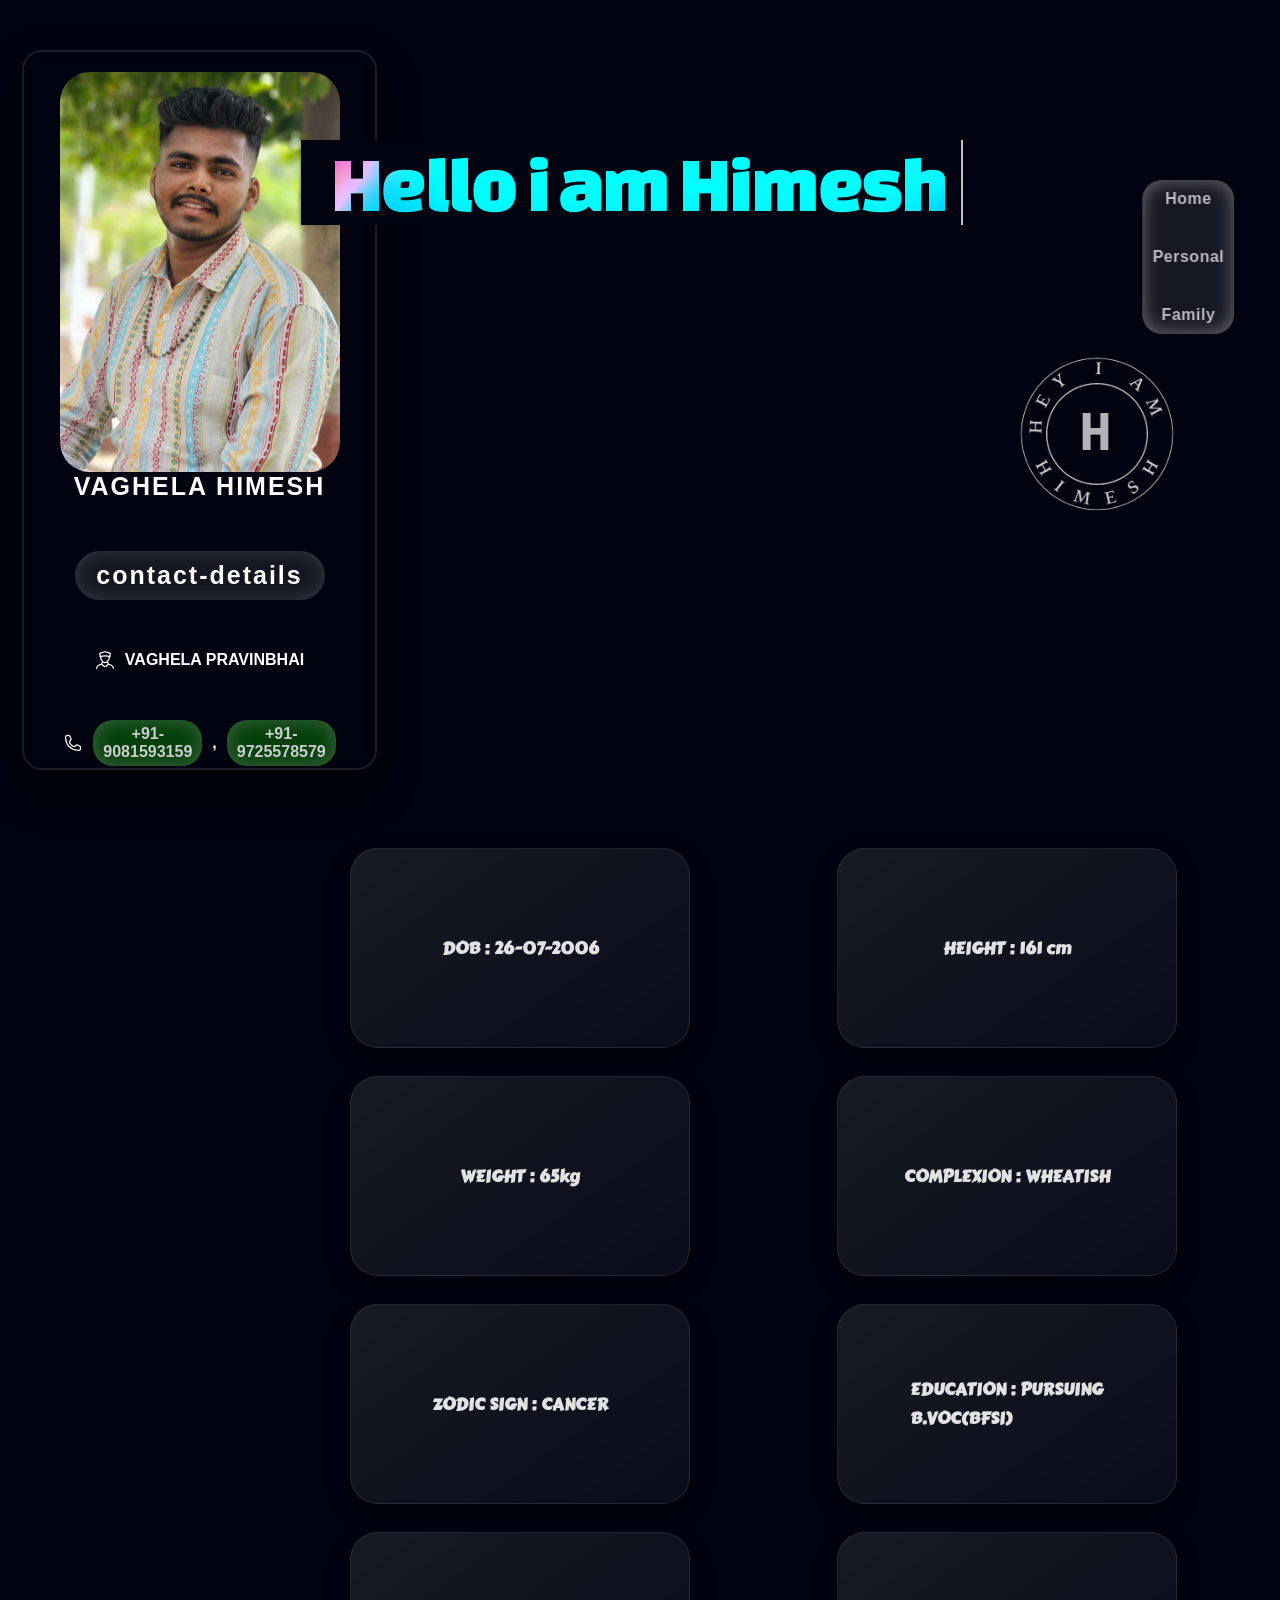
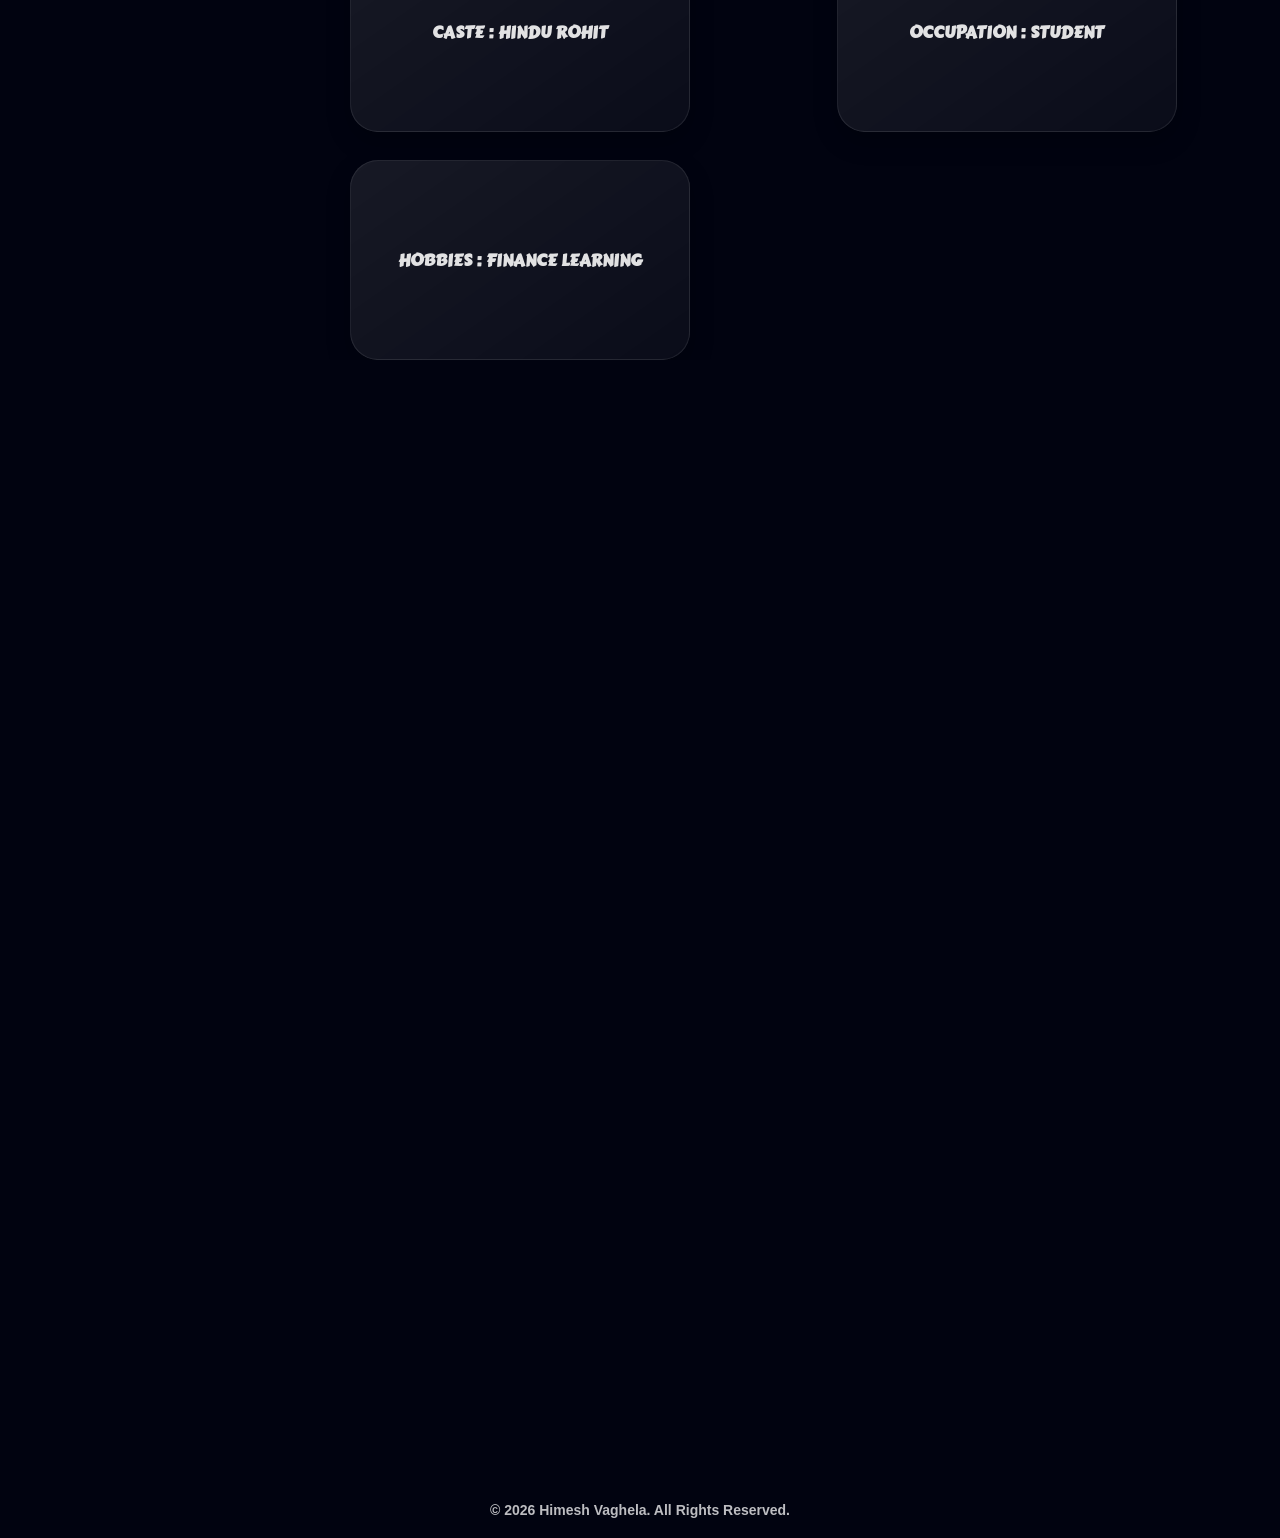
==== index.html @ 4bcf00fd "Page name is changed to index.html" ====
<!DOCTYPE html>
<html lang="en">

<head>
    <!-- Basic SEO -->
    <meta charset="UTF-8" />
    <meta name="viewport" content="width=device-width, initial-scale=1.0" />

    <title>Himesh Vaghela Bio Data | Personal & Family Details</title>

    <meta name="title" content="Himesh Vaghela Bio Data | Personal & Family Details">
    <meta name="description"
        content="Official bio data of Himesh Vaghela including personal details, family information, education, hobbies, contact details, and background information.">
    <meta name="keywords"
        content="Himesh Vaghela, bio data, marriage biodata, personal details, family details, Gujarati biodata, Vadodara, Hindu Rohit">
    <meta name="author" content="Himesh Vaghela">
    <meta name="robots" content="index, follow">

    <!-- Open Graph / Facebook -->
    <meta property="og:type" content="website">
    <meta property="og:title" content="Himesh Vaghela Bio Data">
    <meta property="og:description" content="View the official personal and family bio data of Himesh Vaghela.">
    <meta property="og:image" content="assets/images/Himesh.jpeg">
    <meta property="og:url" content="https://himesh-vaghela-bio-data.netlify.app/">
    <meta property="og:site_name" content="Himesh Bio Data">

    <!-- Twitter SEO -->
    <meta name="twitter:card" content="summary_large_image">
    <meta name="twitter:title" content="Himesh Vaghela Bio Data">
    <meta name="twitter:description"
        content="Personal and family details of Himesh Vaghela including education, hobbies, and contact information.">
    <meta name="twitter:image" content="assets/images/Himesh.jpeg">

    <!-- Canonical URL -->
    <link rel="canonical" href="https://himesh-vaghela-bio-data.netlify.app/">

    <!-- Favicon -->
    <link rel="shortcut icon" href="assets/images/fav.png" type="image/x-icon">

    <!-- CSS -->
    <link rel="stylesheet" href="assets/css/load.css">
    <link rel="stylesheet" href="assets/css/main.css">
    <link rel="stylesheet" href="assets/css/list.css">
    <link rel="stylesheet" href="assets/css/scroll.css">
    <link rel="stylesheet" href="assets/css/text-animation.css">
    <link rel="stylesheet" href="assets/css/responsive.css">

    <!-- Structured Data SEO -->
    <script type="application/ld+json">
    {
      "@context": "https://schema.org",
      "@type": "Person",
      "name": "Himesh Vaghela",
      "image": "assets/images/Himesh.jpeg",
      "birthDate": "2006-07-26",
      "gender": "Male",
      "nationality": "Indian",
      "address": {
        "@type": "PostalAddress",
        "streetAddress": "Navi Nagari, Manjusar",
        "addressLocality": "Savli",
        "addressRegion": "Vadodara",
        "postalCode": "391775",
        "addressCountry": "India"
      },
      "telephone": "+91-9081593159",
      "alumniOf": {
        "@type": "EducationalOrganization",
        "name": "B.VOC (BFSI)"
      },
      "knowsAbout": [
        "Finance Learning"
      ]
    }
    </script>
</head>

<body>
    <!-- loading -->
    <div id="loader">
        <canvas id="coreCanvas"></canvas>
        <div class="boot-label">SYSTEM ONLINE</div>
    </div>

    <video autoplay muted loop id="myVideo">
        <source src="assets/images/background/background.mp4" type="video/mp4">
    </video>

    <!-- sidebar -->
    <button class="sidebar-toggle" onclick="navside()">☰</button>

    <header>
        <nav class="glass-nav">
            <button class="sidebar-toggle left" onclick="navside()">❌</button>
            <div class="page">
                <a href="#home" data-label="home">Home</a>
                <a href="#personal">Personal</a>
                <a href="#family">Family</a>
                <!-- <a href="#photos">Photos</a> -->
            </div>
        </nav>

        <div class="main">
            <div class="img">
                <img src="assets/images/Himesh.jpeg" alt="Himesh Vaghela Profile Photo">
            </div>
            <div class="side-content">
                <h1>VAGHELA HIMESH</h1>
                <h2>contact-details</h2>
                <span><img src="assets/svgs/person.svg" alt="Person icon"> VAGHELA PRAVINBHAI</span>
                <span><img src="assets/svgs/phone.svg" alt="Call icon"> <a class="call"
                        href="tel:+91-9081593159">+91-9081593159</a>, <a class="call"
                        href="tel:+91-9725578579">+91-9725578579</a></span>
                <span><img src="assets/svgs/location.svg" alt="Location icon"> NAVI NAGARI, MANJUSAR,
                    TALUKO SAVLI, DISTRICT
                    VADODRA , 391775</span>


                <p style="margin-bottom: 20px ;">© 2026. All Rights Reserved</p>
            </div>
        </div>
    </header>

    <div class="page-layout">

        <main class="container">
            <section id="home" class="component">
                <h1 class="typewriter-animation cursor title ">Hello i am Himesh
                    <div class="aurora">
                        <div class="aurora__item"></div>
                        <div class="aurora__item"></div>
                        <div class="aurora__item"></div>
                        <div class="aurora__item"></div>
                    </div>
                </h1>
                <div class="brand">
                    <img src="assets/images/I_me_himesh-removebg-preview.png" alt="Himesh Vaghela Image">
                    <span>H</span>
                </div>

            </section>

            <section id="personal" class="component  content active">
                <span>Personal-Detail</span>

                <ul>
                    <li class="dob reveal-item">DOB : 26-07-2006</li>
                    <li class="height reveal-item">HEIGHT : 161 cm</li>
                    <li class="weight reveal-item">WEIGHT : 65kg</li>
                    <li class="complexion reveal-item">COMPLEXION : WHEATISH</li>
                    <li class="zodic reveal-item">ZODIC SIGN : CANCER</li>
                    <li class="edu reveal-item">EDUCATION : PURSUING <br> B.VOC(BFSI)</li>
                    <li class="caste reveal-item">CASTE : HINDU ROHIT</li>
                    <li class="occupation reveal-item">OCCUPATION : STUDENT</li>
                    <li class="hobbies reveal-item">HOBBIES : FINANCE LEARNING</li>
                </ul>
            </section>

            <section id="family" class="component content active">
                <span>Family-Detail</span>

                <ul>
                    <li class="f-name reveal-item">FATHER-NAME : VAGHELA <br> PRAVINBHAI SHANTILAL</li>
                    <li class="f-occ reveal-item">FATHER'S-OCCUPATION : LOGISTIC <br> ASSOCIATE OF SAFEXPRESS PVT LTD.
                    </li>
                    <li class="f-v reveal-item">FATHER'S VILLAGE : MANJUSAR</li>
                    <li class="f-m-h reveal-item">FATHER'S MATERNAL HOME : SAMA</li>
                    <li class="m-name reveal-item">MOTHER NAME : LT. HETALBEN </li>
                    <li class="m-v reveal-item">MOTHER'S VILLAGE : GORVA</li>
                    <li class="m-m-h reveal-item">MOTHER'S MATERNAL <br> HOME : GANDHARA</li>
                    <li class="s reveal-item">SIBLINGS : 1 BROTHER</li>
                </ul>
            </section>

        </main>

    </div>

    <footer>
        <p>© 2026 Himesh Vaghela. All Rights Reserved.</p>
    </footer>

    <script src="assets/js/main.js"></script>
    <script src="assets/js/load.js"></script>
    <script src="assets/js/scroll-animations.js"></script>
    <script src="assets/js/sidebar.js"></script>

</body>

</html>
---- assets/css/load.css ----
#loader {
    position: fixed;
    inset: 0;
    background: #010310;
    z-index: 99999;
    display: flex;
    align-items: center;
    justify-content: center;
    flex-direction: column;
}

#coreCanvas {
    width: 320px;
    height: 320px;
}

.boot-label {
    margin-top: 24px;
    font-size: 12px;
    letter-spacing: 4px;
    color: #cbd5f5;
    opacity: 0;
    transition: opacity 1s ease;
}
---- assets/css/main.css ----
@import url('https://fonts.googleapis.com/css2?family=Carter+One&display=swap');
@import url('https://fonts.googleapis.com/css2?family=Carter+One&family=Changa+One:ital@0;1&display=swap');

* {
    margin: 0;
    padding: 0;
    box-sizing: border-box;
    font-weight: 600;
}

::-webkit-scrollbar{
    display: none;
}

html {
    scroll-behavior: smooth;
    scroll-padding-top: 70px;
}

body {
    font-family: Arial, Helvetica, sans-serif;
    background: #010310;
    /* color: #7d9441; */
    color: #ffffff;
}

#myVideo {
    position: fixed;
    right: 0;
    bottom: 0;
    min-width: 100%;
    min-height: 100%;
    opacity: 0.3;
}



/* sidebar */

.sidebar-toggle {
    display: none;
}

/* MAIN GRID */
.page-layout {
    display: grid;
    grid-template-columns: 434px 1025px 187px;
    justify-content: center;
    /* horizontally center whole grid */
    min-height: 100vh;
}

/* LEFT NAV (FIXED) */

.glass-nav {
    /* width: 100%; */
    /* height: 250px; */
    position: fixed;
    top: 20%;
    right: 0%;
    transform: translateX(-50%);
    padding: 10px 10px;
    z-index: 1000;
    box-shadow: 0 0 20px rgba(255, 247, 247, 0.4) inset;
    background: rgba(255, 255, 255, 0.088);
    backdrop-filter: blur(12px);
    border-radius: 20px;
}



.glass-nav .page {
    cursor: pointer;
    font-weight: 500;
    letter-spacing: 0.5px;
    position: relative;
    z-index: 2;
    transition: opacity 0.3s ease;
    color: white;
    display: flex;
    gap: 40px;
    flex-direction: column;
}

.page a {
    position: relative;
    text-decoration: none;
    color: #fff;
    opacity: 0.7;
    justify-self: center;
    align-self: center;

}

.page a:hover {
    opacity: 1;
}
/* 
.page a.active {
    color: #55ff2f;
    opacity: 1;
} */

/* CENTER CONTENT */
.container {
    grid-column: 2;
    padding: 70px 40px;
    z-index: 1;
}

/* BRAND INSIDE CONTENT */
.brand {
    position: absolute;
    top: 39%;
    right: 2%;
    padding: 10px 20px;
    width: 240px;
    height: 240px;
    /* background-color: aqua; */
}

.brand img {
    filter: invert(1);
    width: 100%;
    height: 100%;
    object-fit: cover;
    opacity: 0.8;
    /* border-radius: 50%; */
    /* border: 3px solid black; */
    animation: spin 6s linear infinite;
}

@keyframes spin {
    0% {
        transform: rotate(0);
    }

    100% {
        transform: rotate(360deg);
    }
}

.brand span {
    position: absolute;
    top: 90px;
    right: 105px;
    font-size: 55px;
    font-family: monospace;
    opacity: 0.7;
}

.brand span:hover {
    opacity: 0.9;
}

/* RIGHT IMAGE (FIXED) */
.main {
    position: fixed;
    top: 50px;
    left: 22px;
    /* background-color: red; */
    box-shadow: 0 20px 40px rgba(0, 0, 0, 0.4);
    backdrop-filter: blur(12px);
    border: 2px solid #ffffff1a;
    width: 355px;
    border-radius: 20px;
    height: 720px;
    display: flex;
    justify-content: center;
    align-items: center;
    container-type: scroll-state;
    overflow: auto;
    scroll-behavior: smooth;
    /* container-name: my-container; */
}

/* Scrollbar width */
.main::-webkit-scrollbar {
    width: 7px;
    height: 6px;
}

/* Scrollbar thumb (moving part) */
.main::-webkit-scrollbar-thumb {
    width: 6px;
    height: 6px;
    background: linear-gradient(180deg, #ff6a00, #ee0979);
    border-radius: 10px;
}

.main::-webkit-scrollbar-thumb:hover {
    background: linear-gradient(180deg, #ff8c00, #ff2f92);
}

.main::-webkit-scrollbar-thumb:active {
    background: linear-gradient(180deg, #ff8c00, #ff2f92);
}

.main .img {
    position: absolute;
    top: 20px;
    /* background-color: blue; */
    width: 280px;
    /* height: 700px; */
    height: 400px;
    border-radius: 30px;

}

.main .img img {
    position: relative;
    width: 100%;
    height: 100%;
    object-fit: cover;
    border-radius: 30px;

}

.side-content {
    position: absolute;
    bottom: -26%;
    margin: auto;
    display: flex;
    flex-direction: column;
    justify-content: center;
    align-items: center;
    gap: 50px;
    /* height: 100%; */
}

.side-content h1 {
    font-family: 'Gill Sans', 'Gill Sans MT', Calibri, 'Trebuchet MS', sans-serif;
    font-size: 25px;
    color: white;
    text-align: center;
    letter-spacing: 2px;
    width: 100%;

}

.side-content h2 {
    font-family: 'Gill Sans', 'Gill Sans MT', Calibri, 'Trebuchet MS', sans-serif;
    font-size: 25px;
    color: white;
    text-align: center;
    letter-spacing: 2px;
    width: 250px;
    /* border: 3px solid #ffffff4a; */
    border-radius: 30px;
    padding: 10px 2px;
    background: rgba(255, 255, 255, 0.079);
    backdrop-filter: blur(5px);
    -webkit-backdrop-filter: blur(5px);
    filter: brightness(1.6);
    box-shadow: 0 0 20px rgba(255, 255, 255, 0.162) inset;
}

.side-content span {
    display: flex;
    gap: 10px;
    font-size: 16px;
    align-items: center;
    justify-content: center;
    text-align: center;
    width: 250px;
}

.side-content span img {
    width: 20px;
    height: 20px;
    object-fit: cover;
}

.side-content p {
    font-size: 12px;
    opacity: 0.6;
}

/* COMPONENT */
.component {
    /* scroll-margin-top: 70px; anchor fix */
    /* padding-top: 50px; */
    /* heading safe zone */
    border-radius: 14px;
    /* margin-bottom: 40px; */
    opacity: 0;
    will-change: transform, opacity, filter;
    transition: opacity 0.6s ease, transform 0.8s cubic-bezier(.22, .61, .36, 1), filter 0.6s ease;
    transform-origin: top;
    margin-top: 10px;
}


#home {
    height: 600px;
    transform: scale(0.92);
    filter: blur(12px);
}

#home.in-view {
    opacity: 1;
    transform: scale(1);
    filter: blur(0);
}

#home h1 {
    font-size: 80px;
    padding-left: 30px;
    color: #fff;
     font-family: "Changa One", sans-serif;
     font-weight: 100;
}

/* #home h1::after {
    content: "Himesh";
    color: #68ff68;
    opacity: 0.9;
} */


.main-box {
    margin-top: 80px;
    display: grid;
    grid-template-columns: repeat(2, 412px);
    gap: 120px;
    overflow: hidden;
    justify-items: center;

}

.main-box .box {
    /* margin-top: 30px; */
    width: 330px;
    height: 460px;
    /* background: red;  */
    border-radius: 25px;
    margin-bottom: 50px;
    margin-top: 20px;
}

.box img {
    width: 100%;
    height: 100%;
    object-fit: cover;
    border-radius: 20px;
    border: 3px solid white;
    box-shadow: 0 10px 20px #ffffff82;
    /* filter: blur(1px); */

}

.call {
    color: white;
    text-decoration: none;
    /* border: 1px solid white; */
    border-radius: 20px;
    padding: 5px 10px;
    background: rgba(21, 255, 0, 0.307);
    backdrop-filter: blur(5px);
    -webkit-backdrop-filter: blur(5px);
    filter: brightness(0.8);
    box-shadow: 0 0 20px rgba(255, 255, 255, 0.281) inset;
    transition: 0.3s ease;
}

.call:hover{
    background: rgba(21, 255, 0, 0.432);
    filter: brightness(1);
}

.call:active {
    transform: scale(90%);
}


footer {
    grid-column: 2;
    margin: 20px auto;
    text-align: center;
    color: #ffffffbd;
    font-size: 14px;
}
---- assets/css/list.css ----
.content span{
    font-size: 40px;
    font-family: 'Gill Sans', 'Gill Sans MT', Calibri, 'Trebuchet MS', sans-serif;
    /* text-decoration: underline; */
    
    
}

.content ul{
    display: grid;
    grid-template-columns: repeat(2, 462px);
    gap: 50px;
    /* justify-content: center;
    align-items: center; */
    margin-top: 20px;
}

.content ul li{
    padding-left: 40px;
    padding: 40px 0;
    list-style:inside;
    font-size: 20px;
    font-family:'Segoe UI', Tahoma, Geneva, Verdana, sans-serif;
    /* border: 1px solid white; */
    width:340px;
    height: 200px;
    /* text-align: center; */
    margin: auto;;
    border-radius: 30px;
    list-style: none;
    display: flex;
    justify-content: center;
    align-items: center;
    background: rgba(255, 255, 255, 0.215);
     backdrop-filter: blur(5px);
     -webkit-backdrop-filter: blur(5px);
     filter: brightness(1.2);
    box-shadow: 0 0 20px rgba(255, 255, 255, 0.21) inset;
     font-family: "Carter One", system-ui;
     padding: 20px;

}



/* Personal - section */

/* .dob::after{
    content: ": 26 JULY 2006 TH";
    color: #00ff88;
    padding-left: 44.2%;
}

.height::after{
    content: ": 161 cm";
    color: #00ff88;
    padding-left: 41.1%;
}
.weight::after{
    content: ": 65 Kg";
    color: #00ff88;
    padding-left: 40.5%;
}
.complexion::after{
    content: ": WHEATISH";
    color: #c3ac69;
    padding-left: 34.9%;
}
.zodic::after{
    content: ": CANCER";
    color: #00ff88;
    padding-left: 36.4%;
}
.edu::after{
    content: ":  PURSUING B.VOC(BFSI)";
    color:  #00ff88;
    padding-left: 36.5%;
}
.caste::after{
    content: ":  HINDU ROHIT ";
    color: #00ff88;
    padding-left: 42%;
}
.occupation::after{
    content: ":  STUDENT ";
    color: #00ff88;
    padding-left: 35%;
}
.hobbies::after{
    content: ": FINANCE LEARNER";
    color: #00ff88;
    padding-left: 39.6%;
}

/* family section */

/* 
.f-name::after{
    content: ": VAGHELA PRAVINBHAI SHANTILAL";
    color: rgb(0, 255, 136);
    padding-left: 33.8%;
}
.f-occ::after{
    content: ": LOGISTIC ASSOCIATE OF SAFEXPRESS PVT LTD. ";
    color: rgb(0, 255, 136);
    padding-left: 25%;
}
.f-v::after{
    content: ": MANJUSAR";
    color: rgb(0, 255, 136);
    padding-left: 30.5%;
}
.f-m-h::after{
    content: ": SAMA";
    color: rgb(0, 255, 136);
    padding-left: 20.4%;
}
.m-name::after{
    content: ": LT. HETALBEN ";
    color: rgb(0, 255, 136);
    padding-left: 32.4%;
}
.m-v::after{
    content: ": GORVA";
    color: rgb(0, 255, 136);
    padding-left: 28.6%;
}
.m-m-h::after{
    content: ": GANDHARA";
    color: rgb(0, 255, 136);
    padding-left: 18.5%;
}
.s::after{
    content: ": 1 BROTHER ";
    color: rgb(0, 255, 136);
    padding-left: 38.4%;
} */
---- assets/css/scroll.css ----
/* =========================================================
   PREMIUM SCROLL ANIMATIONS
   PERSONAL + FAMILY + PHOTOS
========================================================= */


/* =========================================================
   GLOBAL VARIABLES
========================================================= */

:root {

    --reveal-speed: .9s;

    --reveal-ease:
        cubic-bezier(.22, .61, .36, 1);

    --card-glow:
        rgba(85, 255, 47, 0.12);
}


/* =========================================================
   SECTION BASE
========================================================= */

#personal,
#family,
#photos {

    position: relative;

    opacity: 1;

    overflow: hidden;
}


/* =========================================================
   SECTION HEADINGS
========================================================= */

#personal span,
#family span,
#photos span {

    position: relative;

    display: inline-flex;

    align-items: center;

    gap: 12px;

    padding:
        12px 24px;

    margin-bottom: 45px;

    border-radius: 50px;

    font-size: 32px;

    letter-spacing: 1px;

    color: white;

    background:
        rgba(255, 255, 255, 0.04);

    border:
        1px solid rgba(255, 255, 255, 0.08);

    backdrop-filter: blur(10px);

    box-shadow:
        inset 0 0 25px rgba(255, 255, 255, 0.03);

    opacity: 0;

    transform:
        translateY(50px)
        scale(.94);

    transition:
        opacity .8s ease,
        transform 1s var(--reveal-ease);
}


/* HEADING ACTIVE */

#personal.in-view span,
#family.in-view span,
#photos.in-view span {

    opacity: 1;

    transform:
        translateY(0)
        scale(1);
}


/* GLOW DOT */

#personal span::before,
#family span::before,
#photos span::before {

    content: "";

    width: 12px;
    height: 12px;

    border-radius: 50%;

    background:
        #55ff2f;

    box-shadow:
        0 0 15px #55ff2f,
        0 0 30px #55ff2f;
}


/* =========================================================
   LIST CONTAINER
========================================================= */

#personal ul,
#family ul {

    display: grid;

    grid-template-columns:
        repeat(2, minmax(280px, 1fr));

    gap: 28px;

    margin-top: 50px;
}


/* =========================================================
   PREMIUM CARDS
========================================================= */

#personal li,
#family li {

    position: relative;

    list-style: none;

    padding:
        28px 32px;

    min-height: 130px;

    display: flex;

    align-items: center;

    line-height: 1.7;

    font-size: 17px;

    color:
        rgba(255, 255, 255, 0.88);

    border-radius: 28px;

    overflow: hidden;

    background:
        linear-gradient(
            145deg,
            rgba(255, 255, 255, 0.089),
            rgba(255, 255, 255, 0.038)
        );

    border:
        1px solid rgba(255, 255, 255, 0.082);

    backdrop-filter: blur(16px);

    box-shadow:
        0 10px 25px rgba(0, 0, 0, 0.22);

    opacity: 0;

    transition:
        transform 1s var(--reveal-ease),
        opacity .9s ease,
        box-shadow .4s ease,
        border-color .4s ease;
}


/* =========================================================
   HOVER EFFECT
========================================================= */

#personal li:hover,
#family li:hover {

    transform:
        translateY(-10px)
        scale(1.02) !important;

    border-color:
        rgba(85, 255, 47, 0.25);

    box-shadow:
        0 15px 35px rgba(0, 0, 0, 0.35),
        0 0 25px var(--card-glow);
}


/* =========================================================
   LIGHT EFFECT
========================================================= */

#personal li::before,
#family li::before {

    content: "";

    position: absolute;

    inset: 0;

    background:
        linear-gradient(
            120deg,
            transparent,
            rgba(255, 255, 255, 0.08),
            transparent
        );

    transform:
        translateX(-120%);

    transition:
        1s ease;
}

#personal li:hover::before,
#family li:hover::before {

    transform:
        translateX(120%);
}


/* =========================================================
   INITIAL REVEAL DIRECTIONS
========================================================= */

#personal li:nth-child(odd),
#family li:nth-child(odd) {

    transform:
        translateX(-120px)
        rotate(-3deg)
        scale(.95);
}

#personal li:nth-child(even),
#family li:nth-child(even) {

    transform:
        translateX(120px)
        rotate(3deg)
        scale(.95);
}


/* =========================================================
   ACTIVE REVEAL
========================================================= */

#personal li.in-view,
#family li.in-view {

    opacity: 1;

    transform:
        translateX(0)
        rotate(0)
        scale(1);
}


/* =========================================================
   STAGGER DELAYS
========================================================= */

#personal li:nth-child(1),
#family li:nth-child(1) {
    transition-delay: .05s;
}

#personal li:nth-child(2),
#family li:nth-child(2) {
    transition-delay: .12s;
}

#personal li:nth-child(3),
#family li:nth-child(3) {
    transition-delay: .18s;
}

#personal li:nth-child(4),
#family li:nth-child(4) {
    transition-delay: .24s;
}

#personal li:nth-child(5),
#family li:nth-child(5) {
    transition-delay: .30s;
}

#personal li:nth-child(6),
#family li:nth-child(6) {
    transition-delay: .36s;
}

#personal li:nth-child(7),
#family li:nth-child(7) {
    transition-delay: .42s;
}

#personal li:nth-child(8),
#family li:nth-child(8) {
    transition-delay: .48s;
}

#personal li:nth-child(9),
#family li:nth-child(9) {
    transition-delay: .54s;
}


/* =========================================================
   FAMILY SECTION ENTRANCE
========================================================= */

#family {

    opacity: 0;

    transform:
        translateY(120px)
        scale(.96);

    transition:
        opacity 1s ease,
        transform 1.2s var(--reveal-ease);

    scroll-margin-top: 100px;
}

#family.in-view {

    opacity: 1;

    transform:
        translateY(0)
        scale(1);
}


/* =========================================================
   PHOTOS SECTION
========================================================= */

#photos {

    opacity: 0;

    transform:
        scale(1.06);

    transition:
        opacity 1s ease,
        transform 1.2s var(--reveal-ease);
}

#photos.in-view {

    opacity: 1;

    transform:
        scale(1);
}


/* =========================================================
   PHOTOS GRID
========================================================= */

#photos .main-box {

    opacity: 0;

    transform:
        translateY(60px);

    transition:
        opacity 1s ease,
        transform 1s var(--reveal-ease);
}

#photos.in-view .main-box {

    opacity: 1;

    transform:
        translateY(0);
}


/* =========================================================
   PHOTO CARDS
========================================================= */

#photos .box {

    opacity: 0;

    overflow: hidden;

    transform:
        translateY(60px)
        scale(.9);

    transition:
        opacity .9s ease,
        transform 1s var(--reveal-ease),
        box-shadow .4s ease;
}


/* PHOTO ACTIVE */

#photos .box.box-in-view {

    opacity: 1;

    transform:
        translateY(0)
        scale(1);
}


/* PHOTO HOVER */

#photos .box:hover {

    transform:
        translateY(-12px)
        scale(1.03);

    box-shadow:
        0 20px 45px rgba(0, 0, 0, 0.45),
        0 0 30px rgba(85, 255, 47, 0.15);
}


/* PHOTO IMAGE */

#photos .box img {

    transition:
        transform .8s ease,
        filter .6s ease;
}

#photos .box:hover img {

    transform:
        scale(1.08);

    filter:
        brightness(1.08);
}


/* =========================================================
   GENERIC REVEAL ITEM
========================================================= */

.reveal-item {

    opacity: 0;

    transform:
        translateY(50px);

    transition:
        opacity .9s ease,
        transform 1s var(--reveal-ease);
}

.reveal-item.in-view {

    opacity: 1;

    transform:
        translateY(0);
}


/* =========================================================
   RESPONSIVE
========================================================= */

@media (max-width: 900px) {

    #personal ul,
    #family ul {

        grid-template-columns: 1fr;
    }

    #personal span,
    #family span,
    #photos span {

        font-size: 24px;
    }

    #personal li,
    #family li {

        min-height: auto;

        font-size: 15px;
    }
}


@media (max-width: 500px) {

    #personal span,
    #family span,
    #photos span {

        width: 100%;

        justify-content: center;

        text-align: center;
    }

    #personal li,
    #family li {

        padding:
            22px 20px;

        border-radius: 22px;
    }
}
---- assets/css/text-animation.css ----
/* Animation */
.typewriter-animation {
    animation:
        typewriter 5s steps(40) 1s 1 normal both,
        blinkingCursor 800ms steps(30) infinite normal;

}

@keyframes typewriter {
    from {
        width: 0;
    }

    to {
        width: 70%;
    }
}

@keyframes blinkingCursor {
    from {
        border-right-color: rgba(255, 255, 255, .75);
    }

    to {
        border-right-color: transparent;
    }
}

.cursor {
    position: relative;
    top: 10%;
    left: 10px;
    width: 24em;
    margin: 0;
    border-right: 2px solid rgba(255, 255, 255, .75);
    font-size: 30px;
    white-space: nowrap;
    overflow: hidden;
}

@media(max-width: 412px) {
    @keyframes typewriter {
    from {
        width: 0;
    }

    to {
        width: 78%;
    }
}
}
@media(max-width: 430px) {
    @keyframes typewriter {
    from {
        width: 0;
    }

    to {
        width: 83%;
    }
}
}


:root {
    --bg: #000000;
    --clr-1: #00c2ff;
    --clr-2: #33ff8c;
    --clr-3: #ffc640;
    --clr-4: #e54cff;

    --blur: 1rem;
    --fs: clamp(3rem, 8vw, 7rem);
    --ls: clamp(-1.75px, -0.25vw, -3.5px);
}

/*! Heading animation */

.title {
  font-size: var(--fs);
  font-weight: 800;
  letter-spacing: var(--ls);
  position: relative;
  overflow: hidden;
    background: #010310;
  margin: 0;
}

.aurora {
  position: absolute;
  top: 0;
  left: 0;
  width: 100%;
  height: 100%;
  z-index: 2;
  mix-blend-mode: darken;
  pointer-events: none;
}

.aurora__item {
  overflow: hidden;
  position: absolute;
  width: 60vw;
  height: 60vw;
  background-color: var(--clr-1);
  border-radius: 37% 29% 27% 27% / 28% 25% 41% 37%;
  filter: blur(var(--blur));
  mix-blend-mode: overlay;
}

.aurora__item:nth-of-type(1) {
  top: -50%;
  animation: aurora-border 6s ease-in-out infinite,
    aurora-1 12s ease-in-out infinite alternate;
}

.aurora__item:nth-of-type(2) {
  background-color: var(--clr-3);
  right: 0;
  top: 0;
  animation: aurora-border 6s ease-in-out infinite,
    aurora-2 12s ease-in-out infinite alternate;
}

.aurora__item:nth-of-type(3) {
  background-color: var(--clr-2);
  left: 0;
  bottom: 0;
  animation: aurora-border 6s ease-in-out infinite,
    aurora-3 8s ease-in-out infinite alternate;
}

.aurora__item:nth-of-type(4) {
  background-color: var(--clr-4);
  right: 0;
  bottom: -50%;
  animation: aurora-border 6s ease-in-out infinite,
    aurora-4 24s ease-in-out infinite alternate;
}

@keyframes aurora-1 {
  0% {
    top: 0;
    right: 0;
  }

  50% {
    top: 100%;
    right: 75%;
  }

  75% {
    top: 100%;
    right: 25%;
  }

  100% {
    top: 0;
    right: 0;
  }
}

@keyframes aurora-2 {
  0% {
    top: -50%;
    left: 0%;
  }

  60% {
    top: 100%;
    left: 75%;
  }

  85% {
    top: 100%;
    left: 25%;
  }

  100% {
    top: -50%;
    left: 0%;
  }
}

@keyframes aurora-3 {
  0% {
    bottom: 0;
    left: 0;
  }

  40% {
    bottom: 100%;
    left: 75%;
  }

  65% {
    bottom: 40%;
    left: 50%;
  }

  100% {
    bottom: 0;
    left: 0;
  }
}

@keyframes aurora-4 {
  0% {
    bottom: -50%;
    right: 0;
  }

  50% {
    bottom: 0%;
    right: 40%;
  }

  90% {
    bottom: 50%;
    right: 25%;
  }

  100% {
    bottom: -50%;
    right: 0;
  }
}

@keyframes aurora-border {
  0% {
    border-radius: 37% 29% 27% 27% / 28% 25% 41% 37%;
  }

  25% {
    border-radius: 47% 29% 39% 49% / 61% 19% 66% 26%;
  }

  50% {
    border-radius: 57% 23% 47% 72% / 63% 17% 66% 33%;
  }

  75% {
    border-radius: 28% 49% 29% 100% / 93% 20% 64% 25%;
  }

  100% {
    border-radius: 37% 29% 27% 27% / 28% 25% 41% 37%;
  }
}







.loading-text {
    background: linear-gradient(1450deg, var(--clr-1), var(--clr-2), var(--clr-3), var(--clr-4)) -100%/ 200%;
    -webkit-background-clip: text;
    background-clip: text;
    color: transparent;
    animation: shimmer 3s linear infinite,
    typewriter 5s steps(40) 1s 1 normal both,
    blinkingCursor 800ms steps(30) infinite normal;
}

@keyframes shimmer {
    to {
        background-position: 100%;
    }
}

/* avoid problems in high contrast mode */
@media (forced-colors: active) {
    p {
        background: #212121;
        color: aquamarine;
    }
}
---- assets/css/responsive.css ----
/* =========================================
   RESPONSIVE CSS — IMPROVED MOBILE VERSION
   DEVICE TARGET: 412px and below
========================================= */


@media (max-width: 431px) {

    * {
        max-width: 100%;
    }

    html,
    body {
        overflow-x: hidden;
    }

    body {
        position: relative;
        padding-bottom: 40px;
    }

    #myVideo {
        width: 100vw;
        height: 100vh;
        object-fit: cover;
        right: 0;
        bottom: 0;
    }

    /* =========================
       MAIN LAYOUT
    ========================= */

    .page-layout {
        display: flex;
        flex-direction: column;
        width: 100%;
    }

    .container {
        width: 100%;
        padding: 30px 14px 40px;
    }

    /* =========================
       MOBILE SIDEBAR
    ========================= */

    .sidebar-toggle {
        display: flex;
        justify-content: center;
        align-items: center;

        position: fixed;
        top: 14px;
        right: 14px;

        width: 46px;
        height: 46px;

        border: none;
        border-radius: 14px;

        font-size: 20px;
        color: white;

        background: rgba(255, 255, 255, 0.08);
        backdrop-filter: blur(10px);

        cursor: pointer;
        z-index: 3000;

        transition: 0.3s ease;
    }

    .sidebar-toggle:active {
        transform: scale(0.92);
    }

    .glass-nav {
        position: fixed;

        top: 0;
        right: 0;

        width: 230px;
        height: 100vh;

        padding-top: 90px;

        border-radius: 0;

        background: rgba(5, 5, 20, 0.88);
        backdrop-filter: blur(18px);

        box-shadow: -10px 0 30px rgba(0, 0, 0, 0.5);

        transform: translateX(100%);
        opacity: 0;

        z-index: 2500;

        transition:
            transform 0.45s cubic-bezier(.22, .61, .36, 1),
            opacity 0.3s ease;
    }

    nav.active {
        transform: translateX(0);
        opacity: 1;
        z-index: 3001;
    }

    .glass-nav .page {
        display: flex;
        flex-direction: column;
        gap: 35px;

        justify-content: center;
        align-items: center;
    }

    .page a {
        text-decoration: none;
        color: white;

        font-size: 17px;
        letter-spacing: 1px;

        opacity: 0.7;
        transition: 0.3s ease;
    }

    .page a:hover,
    .page a.active {
        opacity: 1;
        color: #6cff4f;
    }

    /* =========================
       PROFILE CARD
    ========================= */

    .main {
        position: relative;

        top: auto;
        left: auto;

        width: calc(100% - 24px);
        min-height: 680px;
        height: auto;

        margin: 70px auto 20px;

        border-radius: 28px;

        padding: 20px 15px 30px;

        display: flex;
        flex-direction: column;
        align-items: center;

        overflow: hidden;

        background: rgba(255, 255, 255, 0.03);

        box-shadow:
            0 20px 50px rgba(0, 0, 0, 0.45),
            inset 0 0 20px rgba(255, 255, 255, 0.03);

        border: 1px solid rgba(255, 255, 255, 0.08);

        backdrop-filter: blur(12px);
    }

    .main::-webkit-scrollbar {
        display: none;
    }

    /* =========================
       PROFILE IMAGE
    ========================= */

    .main .img {
        position: relative;

        top: auto;

        width: 100%;
        max-width: 270px;

        height: 360px;

        border-radius: 28px;

        overflow: hidden;

        flex-shrink: 0;
    }

    .main .img img {
        width: 100%;
        height: 100%;

        object-fit: cover;

        border-radius: 28px;
    }

    /* =========================
       SIDE CONTENT
    ========================= */

    .side-content {
        position: relative;
        bottom: auto;

        width: 100%;

        margin-top: 28px;

        display: flex;
        flex-direction: column;

        align-items: center;
        justify-content: center;

        gap: 24px;
    }

    .side-content h1 {
        font-size: 24px;
        text-align: center;
        line-height: 1.4;
        letter-spacing: 1px;
    }

    .side-content h2 {
        width: 100%;
        max-width: 240px;

        font-size: 20px;

        padding: 12px;

        border-radius: 50px;
    }

    .side-content span {
        width: 100%;

        display: flex;
        justify-content: center;
        align-items: center;

        gap: 10px;

        text-align: center;

        font-size: 14px;
        line-height: 1.7;

        flex-wrap: wrap;
    }

    .side-content span img {
        width: 18px;
        height: 18px;
    }

    .side-content p {
        font-size: 11px;
        opacity: 0.6;
        padding-bottom: 5px;
    }

    .call {
        font-size: 13px;
        padding: 6px 10px;
    }

    /* =========================
       HOME SECTION
    ========================= */

    #home {
        position: relative;

        height: auto;
        min-height: 350px;

        display: flex;
        flex-direction: column;
        justify-content: center;
    }

    #home h1 {
        font-size: 37px;

        line-height: 1.2;

        text-align: center;

        padding-left: 0;

        z-index: 2;
    }

    /* =========================
       ROTATING BRAND
    ========================= */

    .brand {
        position: relative;

        top: auto;
        right: auto;

        width: 170px;
        height: 170px;

        margin: 30px auto 0;
    }

    .brand img {
        border-radius: 50%;
    }

    .brand span {
        position: absolute;

        top: 60px;
        right: 73px;

        font-size: 42px;
    }

    /* =========================
       IMAGE BOXES
    ========================= */

    .main-box {
        margin-top: 50px;

        display: flex;
        flex-direction: column;

        align-items: center;

        gap: 25px;
    }

    .main-box .box {
        width: 240px;
        height: 320px;

        margin: 0;
    }

    .box img {
        border-radius: 24px;
    }

    /* =========================
       CONTENT SECTION
    ========================= */

    .content {
        width: 100%;
        margin-top: 30px;
    }

    .content span {
        display: inline-flex;

        font-size: 22px;

        padding: 10px 18px;

        border-radius: 50px;

        margin-bottom: 25px;

        border: 1px solid rgba(255, 255, 255, 0.18);

        background: rgba(255, 255, 255, 0.03);
    }

    .content ul {
        display: grid;

        grid-template-columns: 1fr;

        gap: 18px;

        padding: 0;
    }

    .content ul li {
        width: 100%;
        min-height: 90px;

        padding: 18px 20px;

        list-style: none;

        display: flex;
        align-items: center;

        font-size: 13px;
        line-height: 1.7;

        border-radius: 18px;

        background: rgba(255, 255, 255, 0.04);

        border: 1px solid rgba(255, 255, 255, 0.08);

        backdrop-filter: blur(8px);

        overflow-wrap: break-word;
    }

    footer{
    margin: auto;
    text-align: center;
    color: #ffffffbd;
    font-size: 14px;
    }

}
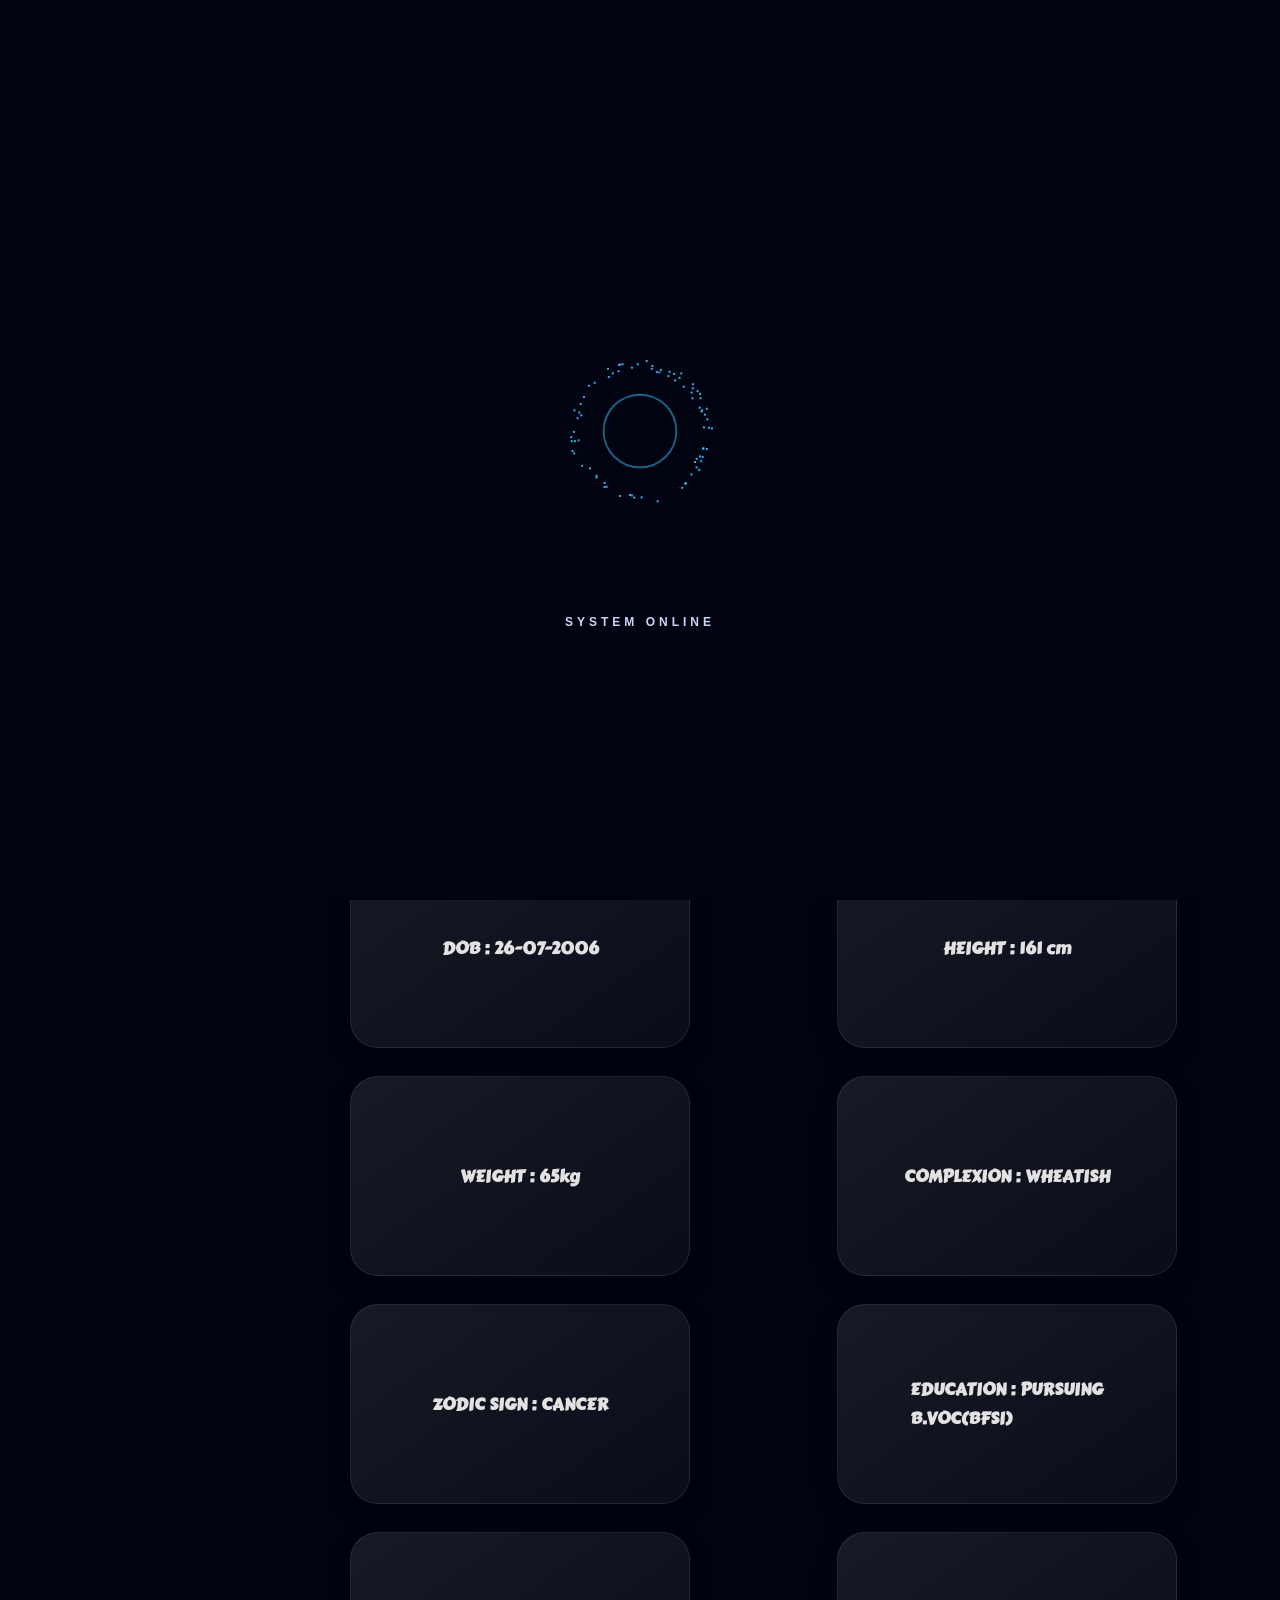
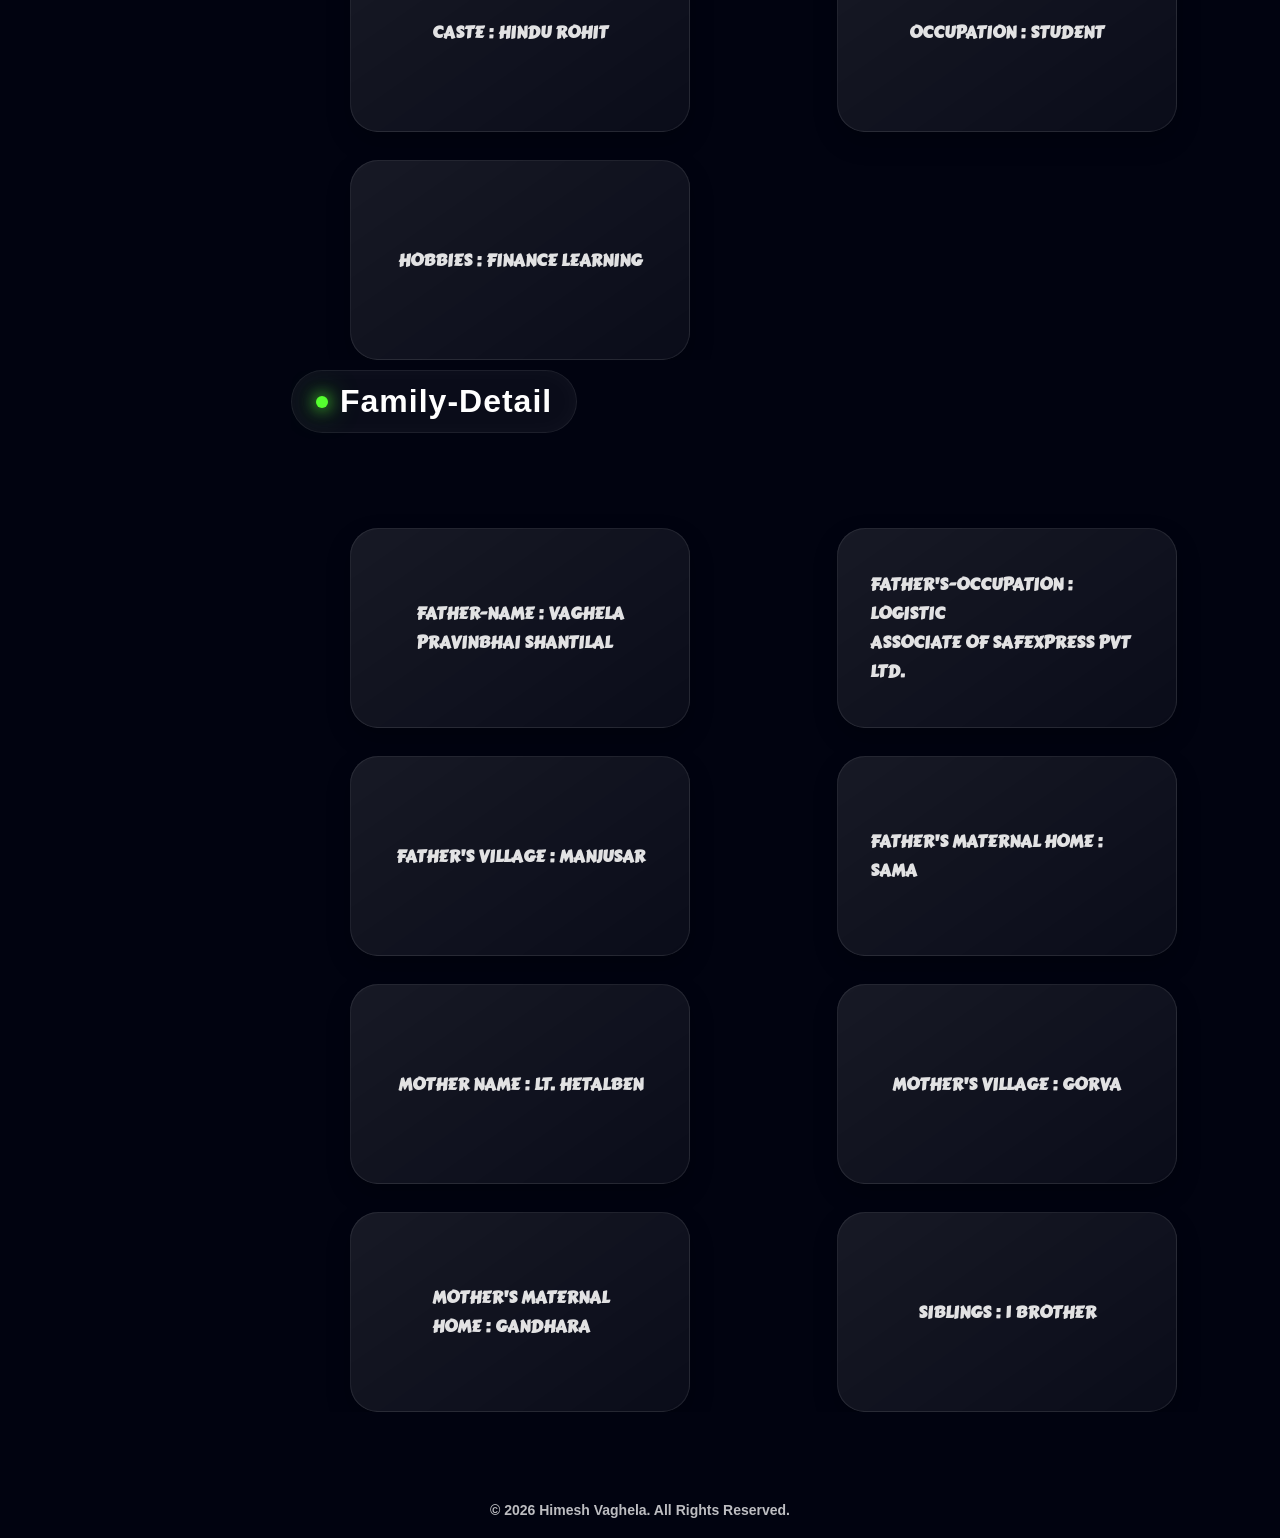
==== commit cfbb8298: "footer updated" ====
--- a/index.html
+++ b/index.html
@@ -116,7 +116,7 @@
                     VADODRA , 391775</span>
 
 
-                <p style="margin-bottom: 20px ;">© 2026. All Rights Reserved</p>
+                <p style="margin-bottom: 20px ;">© 2026 Himesh Vaghela. All Rights Reserved</p>
             </div>
         </div>
     </header>
--- a/assets/css/load.css
+++ b/assets/css/load.css
@@ -22,6 +22,3 @@
     opacity: 0;
     transition: opacity 1s ease;
 }
-
-
-
--- a/assets/css/main.css
+++ b/assets/css/main.css
@@ -32,6 +32,7 @@
     min-width: 100%;
     min-height: 100%;
     opacity: 0.3;
+    filter: brightness(0.5);
 }
 
 
--- a/assets/css/responsive.css
+++ b/assets/css/responsive.css
@@ -132,10 +132,9 @@
         transition: 0.3s ease;
     }
 
-    .page a:hover,
-    .page a.active {
+    .page a:hover{
         opacity: 1;
-        color: #6cff4f;
+        /* color: #6cff4f; */
     }
 
     /* =========================
